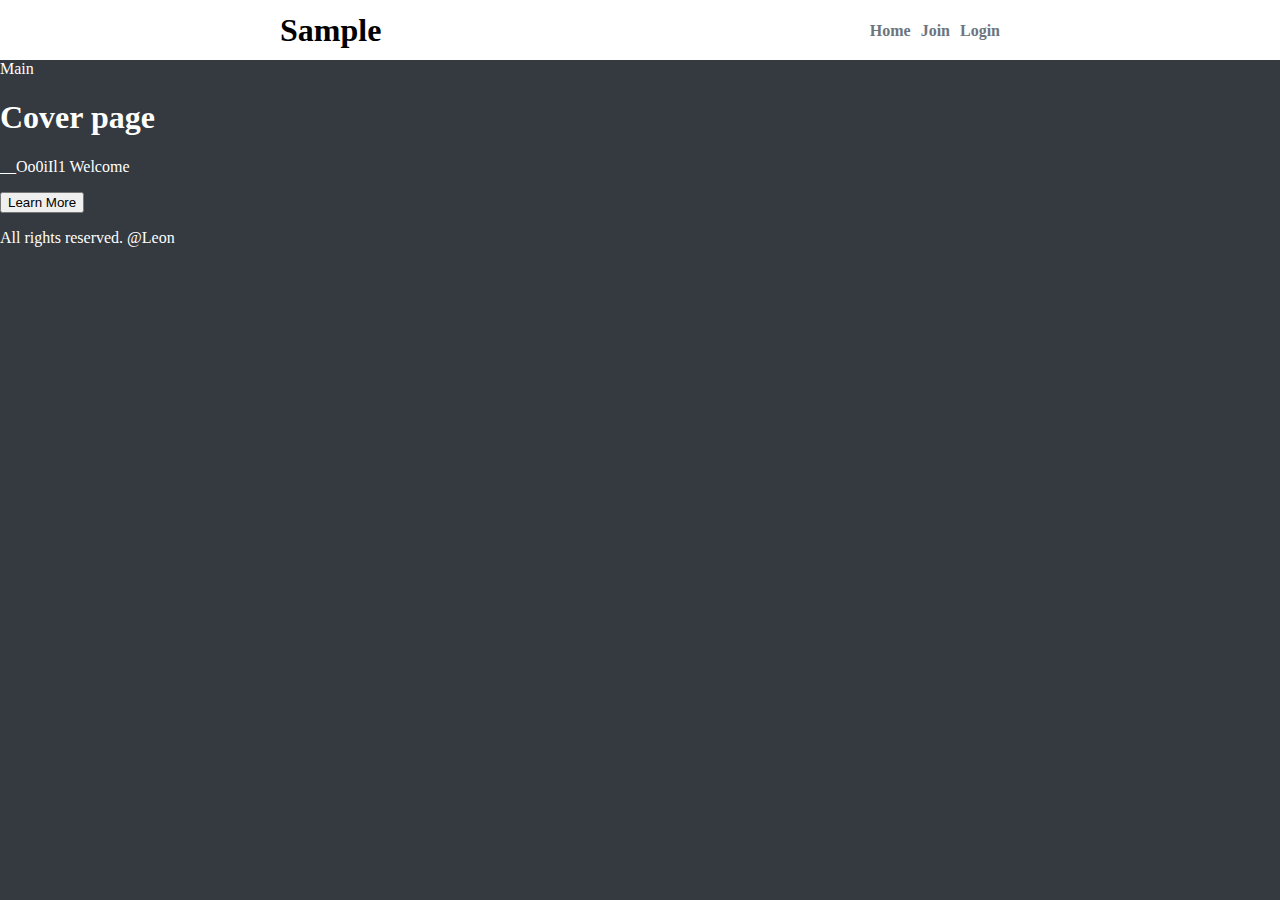
==== 11.Web/code/web/index.html @ a0811a17 "css코드 적용" ====
<!DOCTYPE html>
<html lang="en">
<head>
    <meta charset="UTF-8">
    <meta name="viewport" content="width=device-width, initial-scale=1.0">
    <title>Sample Web Site</title>
    <link rel="stylesheet" href="./css/main.css">
</head>
<body>
    <!-- header.header>nav.wrap>ul>li*3 -->
    <header class="header">
        <nav class="wrap">
            <label class="logo">Sample</label>
            <ul>
                <li><a href="./index.html">Home</a></li>
                <li><a href="./join.html">Join</a></li>
                <li><a href="./login.html">Login</a></li>
            </ul>
        </nav>
    </header>
    <!-- main>section.wrap -->
    <main>
        <section class="wrap">
            Main
            <h1>Cover page</h1>
            <p>__Oo0iIl1 Welcome</p>
            <button type="button">Learn More</button>
        </section>
    </main>
    <!-- footer.footer>p{All rights reserved. @Leon} -->
    <footer class="footer">
        <p>All rights reserved. @Leon</p>
    </footer>
</body>
</html>
---- 11.Web/code/web/css/main.css ----
@font-face {
    font-family: 'd2coding';
    src: url('../fonts/D2Coding.ttc');
}

.wrap>p {
    font-family: d2coding;
}

html, body {
    margin: 0;
    height: 100%;
    background-color: #343a40;
    color: white;
    font-family: 'd2coding';
}

header {
    height: 60px;
    background-color: white;
    color: black;
}

header>.wrap {
    max-width: 720px;
    margin: 0 auto;
    padding: 12px 20px;
}

header>.wrap>.logo {
    font-size: 32px;
    margin-top: 10px;
    font-weight: bold;
}

header>.wrap>ul {
    float: right;
    list-style: none;
    margin-top: 10px;
}

header>.wrap>ul>li {
    float: left;
    margin-left: 10px;
}

header>.wrap>ul>li>a {
    color: #6c757d;
    text-decoration: none;
    font-weight: bold;
}
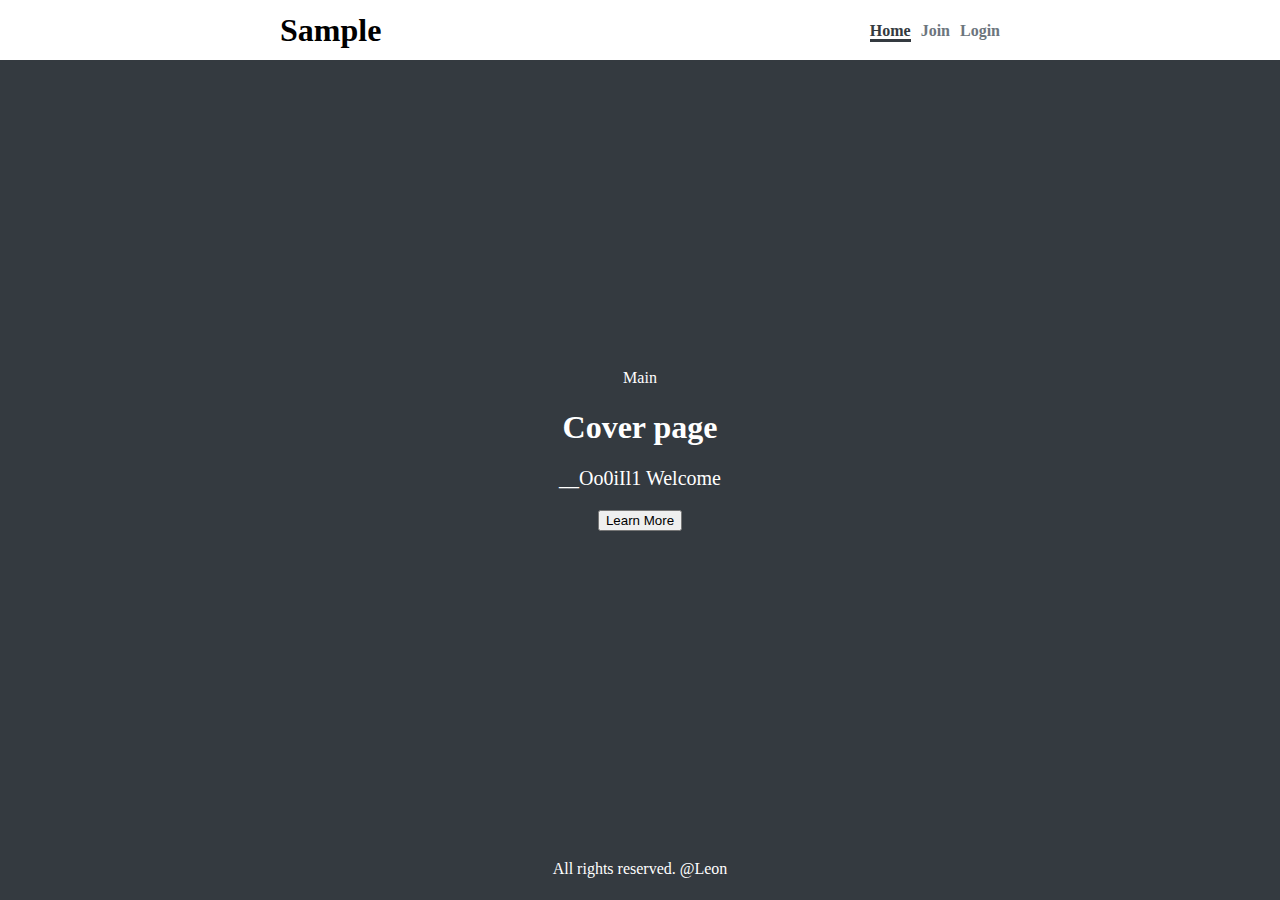
==== commit ca84bc0a: "css 수정완료" ====
--- a/11.Web/code/web/index.html
+++ b/11.Web/code/web/index.html
@@ -12,7 +12,7 @@
         <nav class="wrap">
             <label class="logo">Sample</label>
             <ul>
-                <li><a href="./index.html">Home</a></li>
+                <li><a href="./index.html" class="active">Home</a></li>
                 <li><a href="./join.html">Join</a></li>
                 <li><a href="./login.html">Login</a></li>
             </ul>
--- a/11.Web/code/web/css/main.css
+++ b/11.Web/code/web/css/main.css
@@ -14,7 +14,7 @@
     color: white;
     font-family: 'd2coding';
 }
-
+/* header */
 header {
     height: 60px;
     background-color: white;
@@ -48,4 +48,40 @@
     color: #6c757d;
     text-decoration: none;
     font-weight: bold;
+}
+
+header>.wrap>ul>li>a.active {
+    color: #343a40;
+    border-bottom: 3px solid #343a40;
+}
+/* footer */
+footer {
+    max-width: 720px;
+    margin: 0 auto;
+    height: 20px;
+    padding: 20px;
+    text-align: center;
+}
+
+footer>p {
+    margin: 0;
+}
+
+/* main */
+main {
+    height: calc(100% - 120px);
+    max-width: 720px;
+    padding: 0 20px;
+    margin: 0 auto;
+    text-align: center;
+    display: table;
+}
+
+main>.wrap {
+    display: table-cell;
+    vertical-align: middle;
+}
+
+main>.wrap>p {
+    font-size: 20px;
 }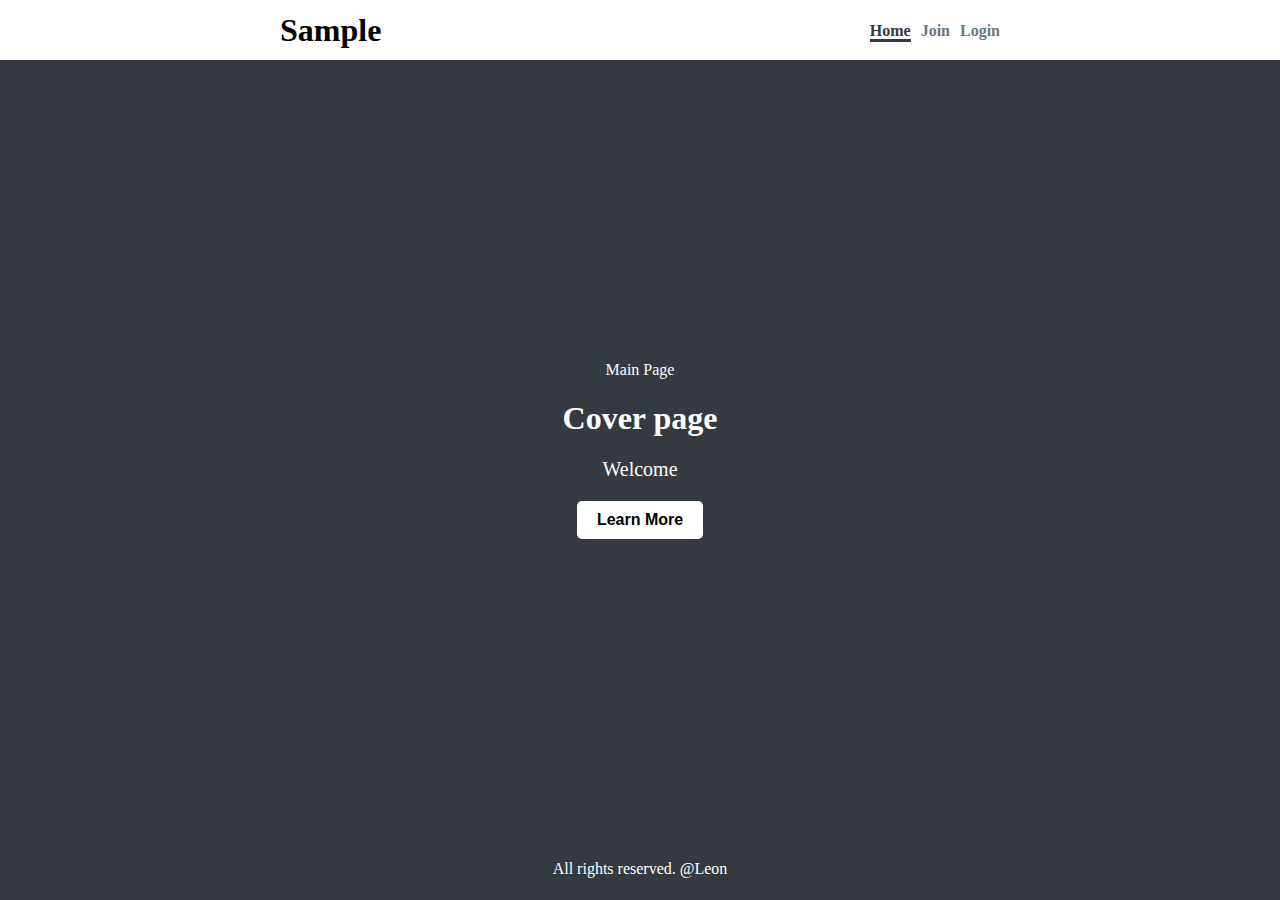
==== commit a05e6fdd: "join, login css완성" ====
--- a/11.Web/code/web/index.html
+++ b/11.Web/code/web/index.html
@@ -21,9 +21,9 @@
     <!-- main>section.wrap -->
     <main>
         <section class="wrap">
-            Main
+            Main Page
             <h1>Cover page</h1>
-            <p>__Oo0iIl1 Welcome</p>
+            <p>Welcome</p>
             <button type="button">Learn More</button>
         </section>
     </main>
--- a/11.Web/code/web/css/main.css
+++ b/11.Web/code/web/css/main.css
@@ -84,4 +84,17 @@
 
 main>.wrap>p {
     font-size: 20px;
+}
+
+main>.wrap>button {
+    padding: 10px 20px;
+    background-color: white;
+    border: none;
+    border-radius: 5px;
+    font-size: 16px;
+    font-weight: bold;
+    cursor: pointer;
+}
+main>.wrap>button:hover {
+    background-color: bisque;
 }